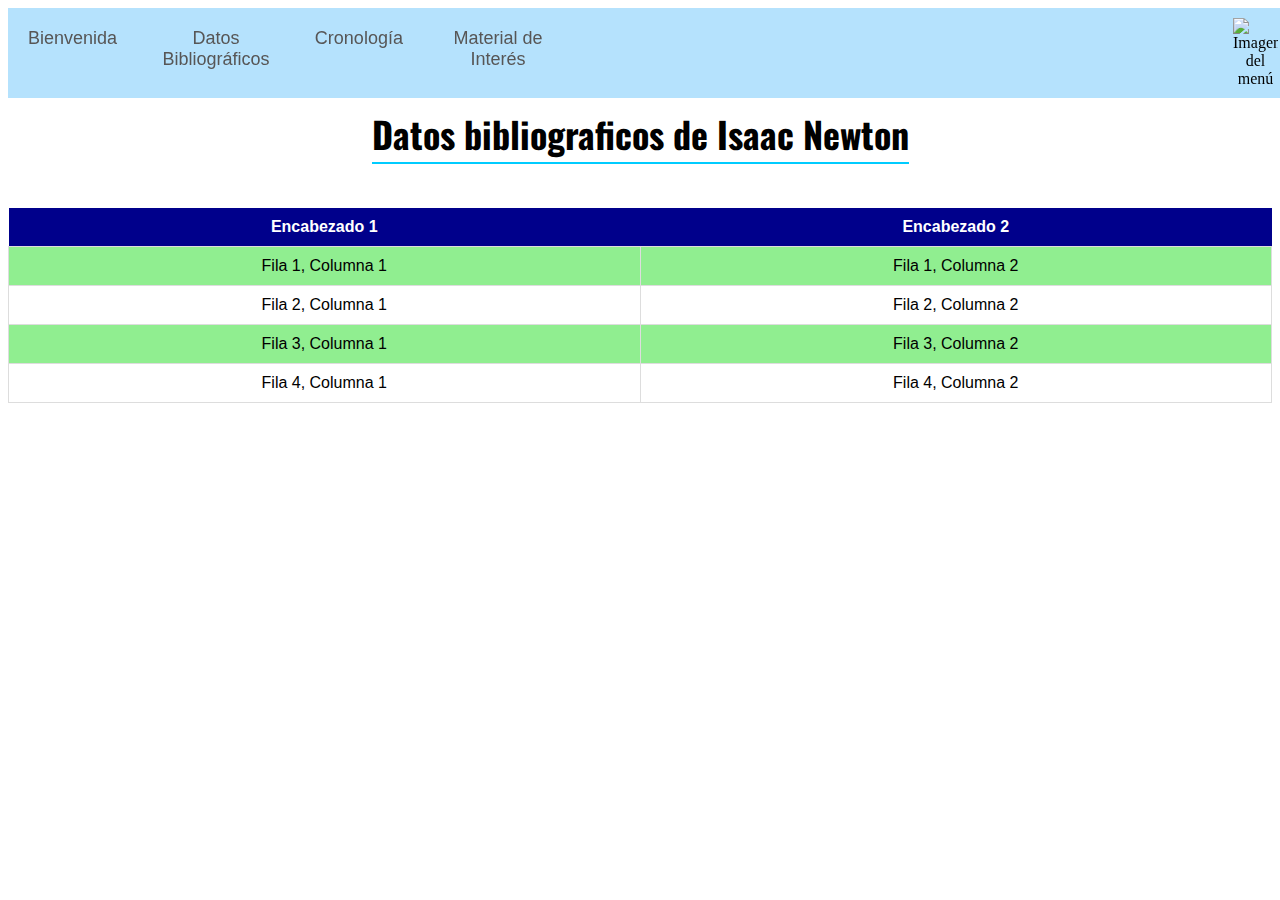
==== bibliograficos.html @ 117c985a "Actualización Cronologia" ====
<!DOCTYPE html>
<html lang="en">
<head>
    <link href="stylesheet.css" rel="stylesheet">
    <link href="https://fonts.googleapis.com/css2?family=Oswald:wght@400;700&display=swap" rel="stylesheet">
    <link href="https://fonts.googleapis.com/css?family=Audiowide|Sofia|Trirong&display=swap" rel="stylesheet">
    <meta charset="UTF-8">
    <meta name="viewport" content="width=device-width, initial-scale=1.0">
    <title>Isaac Newton Fan Page</title>
</head>
<body>
    <header>
        <nav>
            <ul>
                <li><a href="index.html">Bienvenida</a></li>
                <li><a href="bibliograficos.html">Datos Bibliográficos</a></li>
                <li><a href="cronologia.html">Cronología</a></li>
                <li><a href="material.html">Material de Interés</a></li>
                <img src="manzana_newton.png" alt="Imagen del menú" class="menu-image">
            </ul>
        </nav>
    </header>
    <h1>Datos bibliograficos de Isaac Newton</h1>
    <table>
        <thead>
            <tr>
                <th>Encabezado 1</th>
                <th>Encabezado 2</th>
            </tr>
        </thead>
        <tbody>
            <tr>
                <td>Fila 1, Columna 1</td>
                <td>Fila 1, Columna 2</td>
            </tr>
            <tr>
                <td>Fila 2, Columna 1</td>
                <td>Fila 2, Columna 2</td>
            </tr>
            <tr>
                <td>Fila 3, Columna 1</td>
                <td>Fila 3, Columna 2</td>
            </tr>
            <tr>
                <td>Fila 4, Columna 1</td>
                <td>Fila 4, Columna 2</td>
            </tr>
        </tbody>
    </table>
</body>
</html>
---- stylesheet.css ----
header {
    background: rgba(149, 213, 252, 0.7);
    width: 100%;
    position: fixed;
    z-index: 100;
}

nav {
    display: flex;
    justify-content: space-between;
    align-items: center;
    padding: 10px;
}

nav ul {
    list-style: none;
    padding: 0;
    margin: 0;
    display: flex;
}

nav ul li {
    margin-right: 20px;
    font-family: Arial, sans-serif;
    font-size: 18px;
}

nav ul li a {
    display: block;
    padding: 10px;
    color: #575656;
    text-decoration: none;
}

nav ul li:hover {
    background: #e8fbff;
}

.menu-image {
    width: 45px;
    height: auto;
    margin-left: 650px;
}

body {
    text-align: center;
}

h1 {
    padding-top: 75px;
    color: black;
    font-size: 36px;
    font-family: 'Oswald', sans-serif;
    border-bottom: 2px solid rgb(0, 204, 255);
    padding-bottom: 2px;
    display: inline-block;
}

h2 {
    color: black;
    font-size: 14px;
    text-align: justify;  /* Justifica el texto de h2 */
}

table {
    width: 100%;
    border-collapse: collapse;
    margin: 20px 0;
    font-family: Arial, sans-serif;
}

th {
    background-color: darkblue;
    color: white;
    padding: 10px;
    text-align: center;
}

tr:nth-child(even) {
    background-color: white;
    color: black;
}

tr:nth-child(odd) {
    background-color: lightgreen;
    color: black;
}

td {
    padding: 10px;
    border: 1px solid #ddd;
}
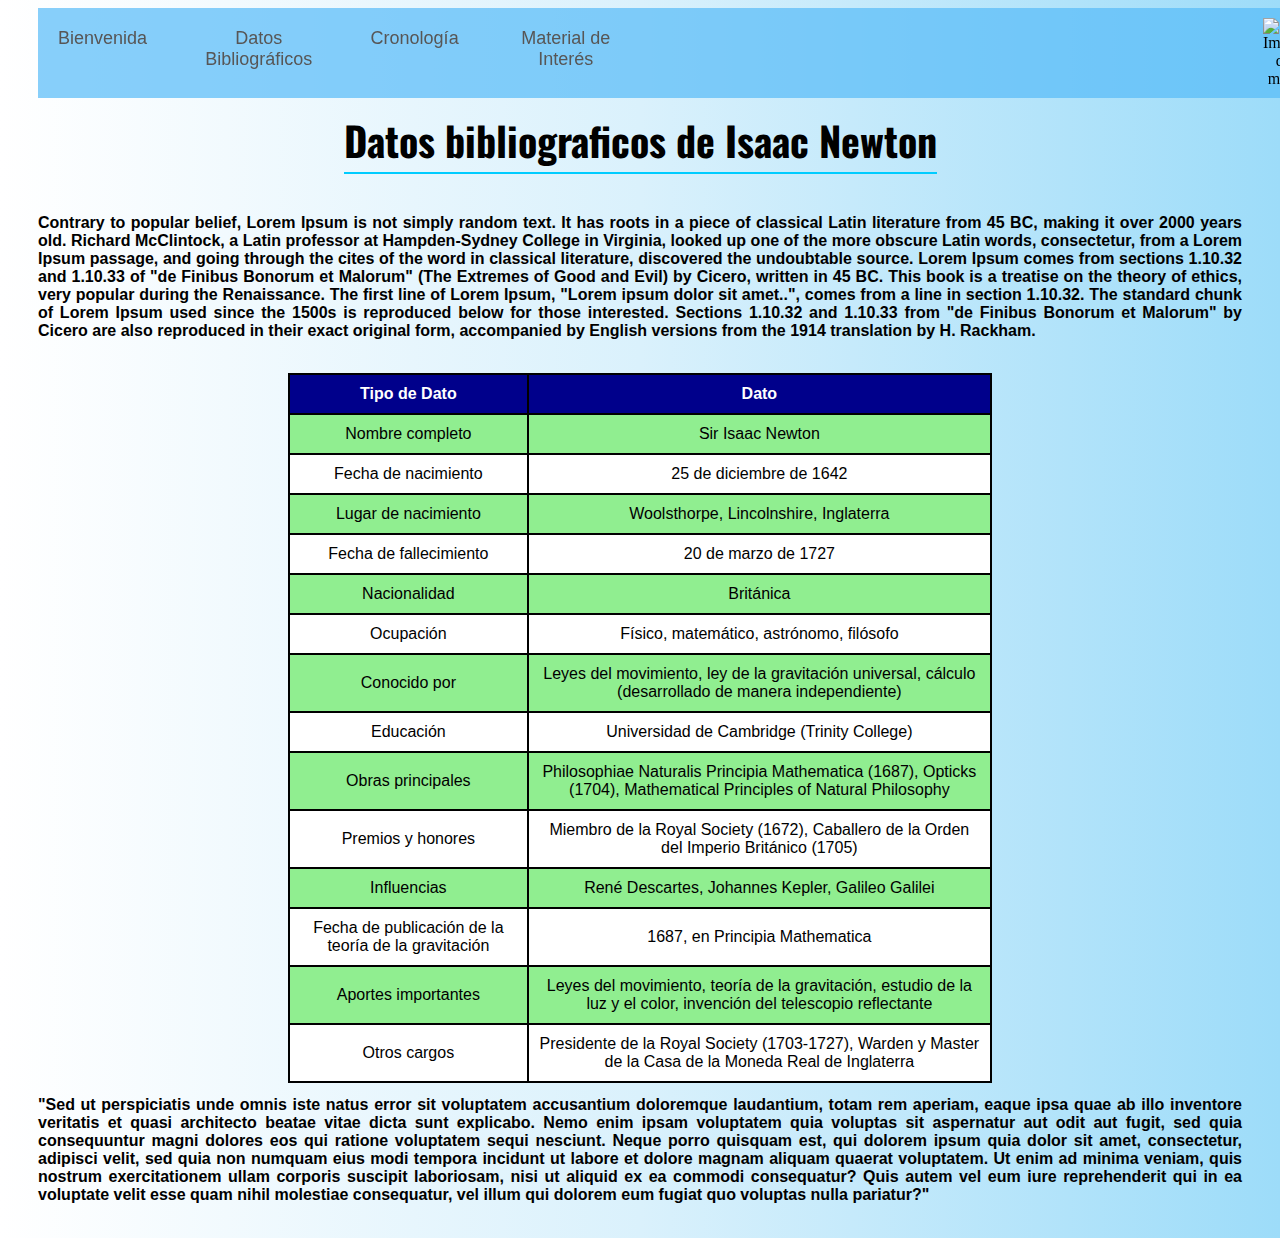
==== commit 99b87e6e: "Actualizacion Cronologia" ====
--- a/bibliograficos.html
+++ b/bibliograficos.html
@@ -21,31 +21,75 @@
         </nav>
     </header>
     <h1>Datos bibliograficos de Isaac Newton</h1>
+    <h2>Contrary to popular belief, Lorem Ipsum is not simply random text. It has roots in a piece of classical Latin literature from 45 BC, making it over 2000 years old. Richard McClintock, a Latin professor at Hampden-Sydney College in Virginia, looked up one of the more obscure Latin words, consectetur, from a Lorem Ipsum passage, and going through the cites of the word in classical literature, discovered the undoubtable source. Lorem Ipsum comes from sections 1.10.32 and 1.10.33 of "de Finibus Bonorum et Malorum" (The Extremes of Good and Evil) by Cicero, written in 45 BC. This book is a treatise on the theory of ethics, very popular during the Renaissance. The first line of Lorem Ipsum, "Lorem ipsum dolor sit amet..", comes from a line in section 1.10.32.
+
+        The standard chunk of Lorem Ipsum used since the 1500s is reproduced below for those interested. Sections 1.10.32 and 1.10.33 from "de Finibus Bonorum et Malorum" by Cicero are also reproduced in their exact original form, accompanied by English versions from the 1914 translation by H. Rackham.</h2>
     <table>
         <thead>
             <tr>
-                <th>Encabezado 1</th>
-                <th>Encabezado 2</th>
+                <th>Tipo de Dato</th>
+                <th>Dato</th>
             </tr>
         </thead>
         <tbody>
             <tr>
-                <td>Fila 1, Columna 1</td>
-                <td>Fila 1, Columna 2</td>
+                <td>Nombre completo</td>
+                <td>Sir Isaac Newton</td>
             </tr>
             <tr>
-                <td>Fila 2, Columna 1</td>
-                <td>Fila 2, Columna 2</td>
+                <td>Fecha de nacimiento</td>
+                <td>25 de diciembre de 1642</td>
             </tr>
             <tr>
-                <td>Fila 3, Columna 1</td>
-                <td>Fila 3, Columna 2</td>
+                <td>Lugar de nacimiento</td>
+                <td>Woolsthorpe, Lincolnshire, Inglaterra</td>
             </tr>
             <tr>
-                <td>Fila 4, Columna 1</td>
-                <td>Fila 4, Columna 2</td>
+                <td>Fecha de fallecimiento</td>
+                <td>20 de marzo de 1727</td>
+            </tr>
+            <tr>
+                <td>Nacionalidad</td>
+                <td>Británica</td>
+            </tr>
+            <tr>
+                <td>Ocupación</td>
+                <td>Físico, matemático, astrónomo, filósofo</td>
+            </tr>
+            <tr>
+                <td>Conocido por</td>
+                <td>Leyes del movimiento, ley de la gravitación universal, cálculo (desarrollado de manera independiente)</td>
+            </tr>
+            <tr>
+                <td>Educación</td>
+                <td>Universidad de Cambridge (Trinity College)</td>
+            </tr>
+            <tr>
+                <td>Obras principales</td>
+                <td>Philosophiae Naturalis Principia Mathematica (1687), Opticks (1704), Mathematical Principles of Natural Philosophy</td>
+            </tr>
+            <tr>
+                <td>Premios y honores</td>
+                <td>Miembro de la Royal Society (1672), Caballero de la Orden del Imperio Británico (1705)</td>
+            </tr>
+            <tr>
+                <td>Influencias</td>
+                <td>René Descartes, Johannes Kepler, Galileo Galilei</td>
+            </tr>
+            <tr>
+                <td>Fecha de publicación de la teoría de la gravitación</td>
+                <td>1687, en Principia Mathematica</td>
+            </tr>
+            <tr>
+                <td>Aportes importantes</td>
+                <td>Leyes del movimiento, teoría de la gravitación, estudio de la luz y el color, invención del telescopio reflectante</td>
+            </tr>
+            <tr>
+                <td>Otros cargos</td>
+                <td>Presidente de la Royal Society (1703-1727), Warden y Master de la Casa de la Moneda Real de Inglaterra</td>
             </tr>
         </tbody>
     </table>
+    <h2>"Sed ut perspiciatis unde omnis iste natus error sit voluptatem accusantium doloremque laudantium, totam rem aperiam, eaque ipsa quae ab illo inventore veritatis et quasi architecto beatae vitae dicta sunt explicabo. Nemo enim ipsam voluptatem quia voluptas sit aspernatur aut odit aut fugit, sed quia consequuntur magni dolores eos qui ratione voluptatem sequi nesciunt. Neque porro quisquam est, qui dolorem ipsum quia dolor sit amet, consectetur, adipisci velit, sed quia non numquam eius modi tempora incidunt ut labore et dolore magnam aliquam quaerat voluptatem. Ut enim ad minima veniam, quis nostrum exercitationem ullam corporis suscipit laboriosam, nisi ut aliquid ex ea commodi consequatur? Quis autem vel eum iure reprehenderit qui in ea voluptate velit esse quam nihil molestiae consequatur, vel illum qui dolorem eum fugiat quo voluptas nulla pariatur?"</h2>
 </body>
 </html>--- a/stylesheet.css
+++ b/stylesheet.css
@@ -1,5 +1,5 @@
 header {
-    background: rgba(149, 213, 252, 0.7);
+    background: rgba(85, 186, 248, 0.7);
     width: 100%;
     position: fixed;
     z-index: 100;
@@ -39,17 +39,21 @@
 .menu-image {
     width: 45px;
     height: auto;
-    margin-left: 650px;
+    margin-left: 600px;
 }
 
 body {
     text-align: center;
+    padding-left: 30px;
+    padding-right: 30px;
+    background:linear-gradient(to right, #ffffff, #daf1fc, #9ddcf9);
 }
 
 h1 {
     padding-top: 75px;
+    padding-bottom: 100px;
     color: black;
-    font-size: 36px;
+    font-size: 40px;
     font-family: 'Oswald', sans-serif;
     border-bottom: 2px solid rgb(0, 204, 255);
     padding-bottom: 2px;
@@ -58,15 +62,18 @@
 
 h2 {
     color: black;
-    font-size: 14px;
-    text-align: justify;  /* Justifica el texto de h2 */
+    font-size: 16px;
+    font-family: Arial, Helvetica;
+    text-align: justify;
+    padding-bottom: 20px;
 }
 
 table {
-    width: 100%;
     border-collapse: collapse;
-    margin: 20px 0;
     font-family: Arial, sans-serif;
+    overflow-x: auto;
+    margin-left: 250px;
+    margin-right: 250px;
 }
 
 th {
@@ -74,6 +81,7 @@
     color: white;
     padding: 10px;
     text-align: center;
+    border: 2px solid #000000;
 }
 
 tr:nth-child(even) {
@@ -88,5 +96,57 @@
 
 td {
     padding: 10px;
-    border: 1px solid #ddd;
+    border: 2px solid #000000;
 }
+.sec{
+    text-align: left;
+    margin-left: 20px;
+}
+
+.timeline-section {
+    border: 2px solid #000;
+    background: linear-gradient(to left, #ffffff, #c5f6df, #8aded3);
+    padding: 15px;
+    margin: 30px;
+    border-radius: 8px;
+}
+
+.timeline-section h3 {
+    color: #333;
+    font-size: 24px;
+    font-family: Impact, Haettenschweiler, 'Arial Narrow Bold', sans-serif;
+    text-align: center;
+}
+
+.bullet-list {
+    list-style-type: disc;
+    padding-left: 20px;
+}
+
+.bullet-list li {
+    color: #000000;
+    font-size: 16px;
+    font-family: Arial, Helvetica, sans-serif;
+    text-align: justify;
+}
+
+.bullet-list li::marker {
+    color: #dd4e15;
+}
+
+.numbered-list {
+    list-style-type: decimal;
+    padding-left: 20px;
+    margin-top: 20px;
+}
+
+.numbered-list li {
+    color: #000000;
+    font-size: 16px;
+    font-family: Arial, Helvetica, sans-serif;
+    text-align: justify;
+}
+
+.numbered-list li::marker {
+    color: #dd4e15;
+}
